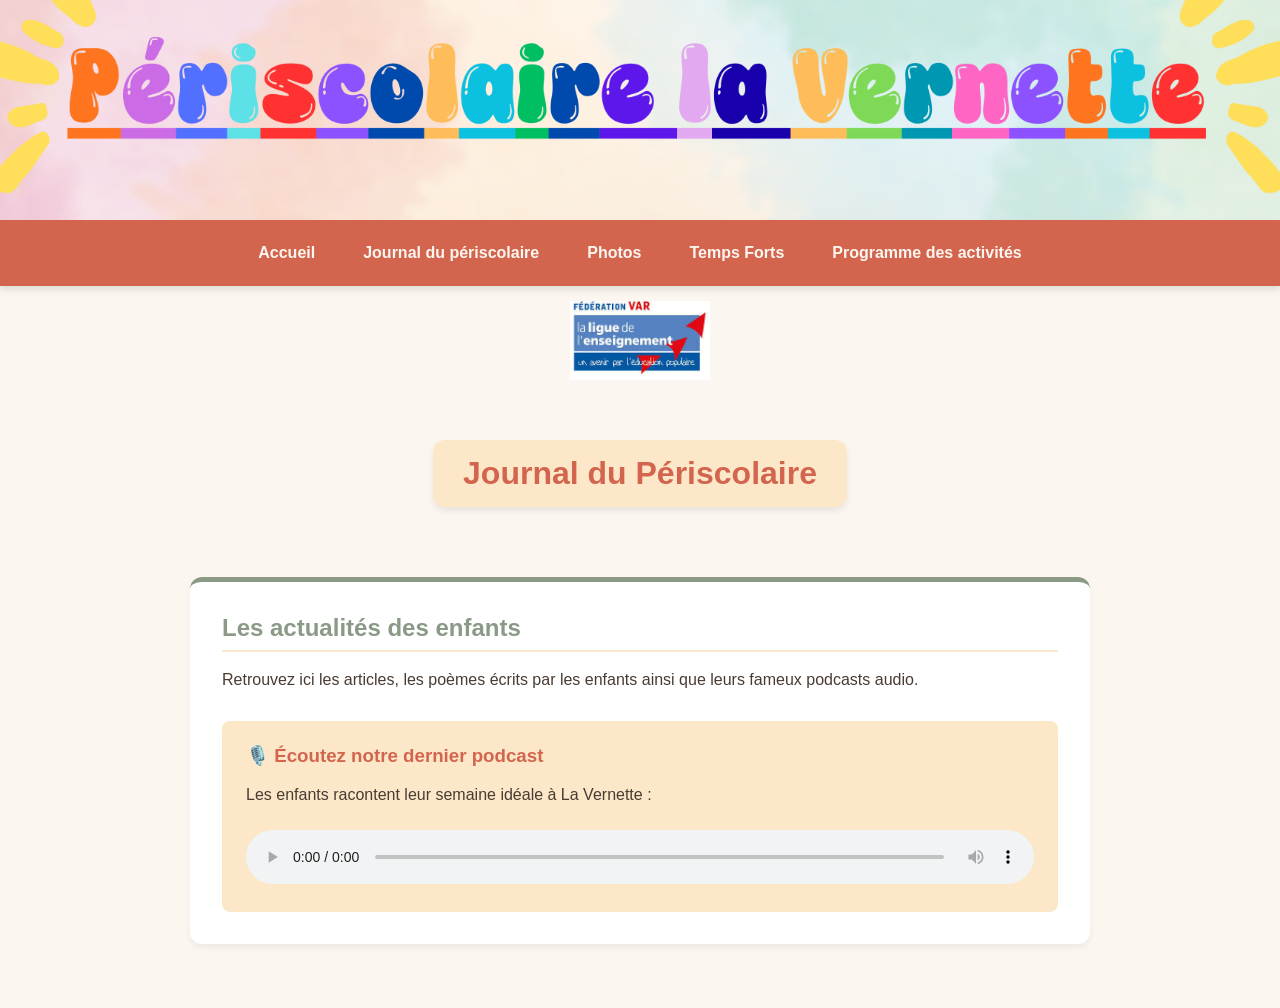
==== journal.html @ 0101d3f5 "Add files via upload" ====
<!DOCTYPE html>
<html lang="fr">
<head>
    <meta charset="UTF-8">
    <meta name="viewport" content="width=device-width, initial-scale=1.0">
    <title>Journal - Le Coin du Périscolaire | La Vernette</title>
    <link rel="stylesheet" href="style.css">
</head>
<body>

    <img src="banniere.png" alt="Périscolaire la Vernette" class="site-banner">

    <nav class="menu">
        <a href="index.html">Accueil</a>
        <a href="journal.html">Journal du périscolaire</a>
        <a href="photos.html">Photos</a>
        <a href="temps-forts.html">Temps Forts</a>
        <a href="programme.html">Programme des activités</a>
    </nav>

    <img src="logo.png" alt="Logo de la Ligue de l'Enseignement" class="logo-header">

    <header>
        <h1>Journal du Périscolaire</h1>
    </header>

    <main>
        <section>
            <h2>Les actualités des enfants</h2>
            <p>Retrouvez ici les articles, les poèmes écrits par les enfants ainsi que leurs fameux podcasts audio.</p>
            
            <div style="margin-top: 2rem; background: #FCE8C9; padding: 1.5rem; border-radius: 8px;">
                <h3 style="color: #D3654E; margin-top: 0;">🎙️ Écoutez notre dernier podcast</h3>
                <p>Les enfants racontent leur semaine idéale à La Vernette :</p>
                <audio controls style="width: 100%; margin-top: 10px;">
                    <source src="audio.mp3" type="audio/mpeg">
                    Votre navigateur ne supporte pas l'élément audio.
                </audio>
            </div>
        </section>
    </main>

</body>
</html>
---- style.css ----
/* Style général de la page */
body {
    background-color: #FBF7F0; /* Fond sable lumineux */
    font-family: Arial, sans-serif;
    margin: 0;
    padding-top: 0;
    color: #4A3B32;
}

/* Bannière principale en haut de page */
.site-banner {
    width: 100%;
    max-height: 220px;
    object-fit: cover;
    display: block;
    margin: 0;
}

/* Le logo de la Ligue repositionné proprement */
.logo-header {
    display: block;
    margin: 15px auto;
    width: 140px;
    height: auto;
}

/* Barre de menu moderne */
.menu {
    background-color: #D3654E; /* Terracotta chaud */
    display: flex;
    justify-content: center;
    flex-wrap: wrap;
    padding: 1rem;
    position: sticky;
    top: 0;
    box-shadow: 0 4px 6px rgba(0,0,0,0.1);
    z-index: 999;
}

.menu a {
    color: #FBF7F0;
    text-decoration: none;
    padding: 0.5rem 1rem;
    margin: 0 0.5rem;
    font-weight: bold;
    border-radius: 4px;
    transition: background-color 0.2s, color 0.2s;
}

.menu a:hover {
    background-color: #F2A541; /* Abricot lumineux au survol */
    color: #4A3B32;
}

/* En-tête */
header {
    text-align: center;
    padding: 1.5rem 1rem 1rem 1rem;
}

h1 {
    color: #D3654E;
    background-color: #FCE8C9;
    display: inline-block;
    padding: 15px 30px;
    border-radius: 12px;
    box-shadow: 0 4px 6px rgba(0,0,0,0.08);
}

/* Contenu et sections */
main {
    max-width: 900px;
    margin: 0 auto;
    padding: 0 1rem 2rem 1rem;
}

section {
    background: white;
    margin: 2rem 0;
    padding: 2rem;
    border-radius: 12px;
    box-shadow: 0 4px 6px rgba(0,0,0,0.05);
    border-top: 5px solid #8A9A86; /* Vert sauge doux */
}

section h2 {
    color: #8A9A86;
    border-bottom: 2px solid #FCE8C9;
    padding-bottom: 0.5rem;
    margin-top: 0;
}

/* Styles spécifiques au Coin des parents */
.parents-grid {
    display: grid;
    grid-template-columns: repeat(auto-fit, minmax(260px, 1fr));
    gap: 1.5rem;
    margin-top: 1.5rem;
}

.parents-card {
    background: #FBF7F0;
    padding: 1.5rem;
    border-radius: 8px;
    border-left: 5px solid #D3654E;
    box-shadow: 0 2px 4px rgba(0,0,0,0.04);
}

.parents-card h3 {
    color: #D3654E;
    margin-top: 0;
    font-size: 1.2rem;
}

.parents-card p, .parents-card ul {
    color: #4A3B32;
    margin-bottom: 0;
    line-height: 1.6;
}

.parents-card ul {
    padding-left: 20px;
    margin: 5px 0 0 0;
}

.parents-card a {
    color: #D3654E;
    font-weight: bold;
    text-decoration: underline;
}

.parents-card a:hover {
    color: #F2A541;
}
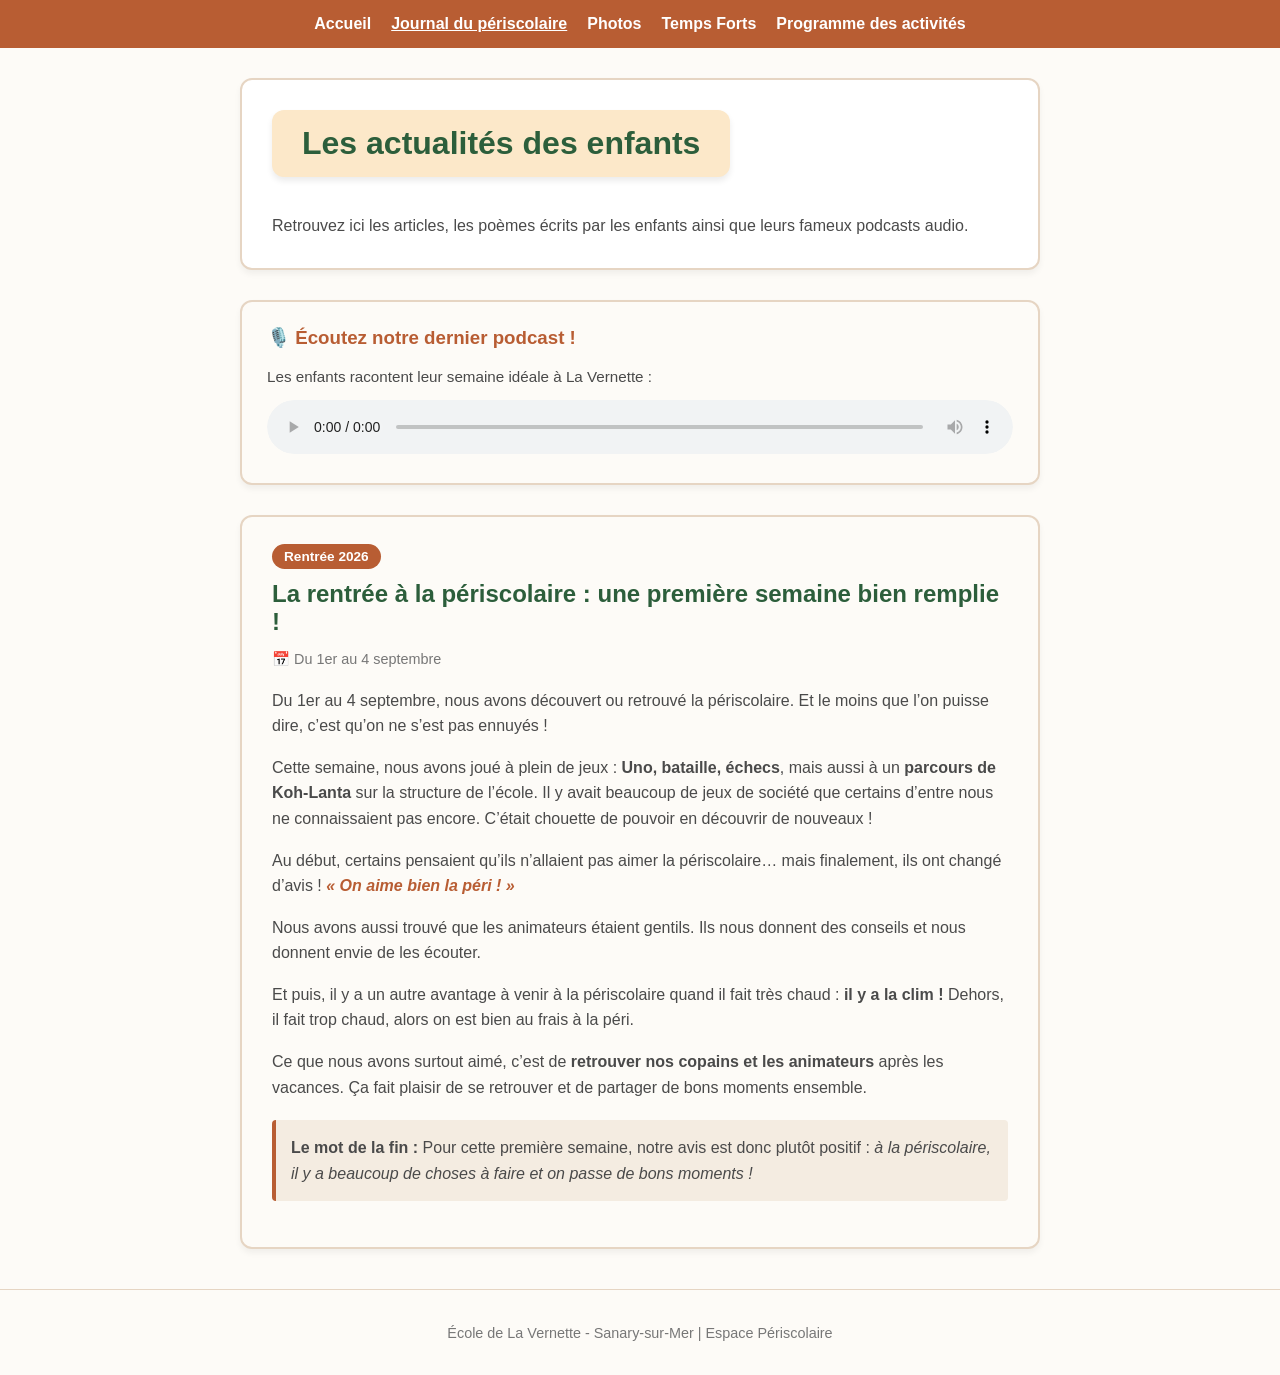
==== commit 6ff4f0c4: "Add files via upload" ====
--- a/journal.html
+++ b/journal.html
@@ -3,42 +3,80 @@
 <head>
     <meta charset="UTF-8">
     <meta name="viewport" content="width=device-width, initial-scale=1.0">
-    <title>Journal - Le Coin du Périscolaire | La Vernette</title>
+    <title>Journal du périscolaire | La Vernette</title>
     <link rel="stylesheet" href="style.css">
 </head>
-<body>
+<body style="background-color: #fdfbf7; font-family: sans-serif; margin: 0; padding: 0;">
 
-    <img src="banniere.png" alt="Périscolaire la Vernette" class="site-banner">
-
-    <nav class="menu">
-        <a href="index.html">Accueil</a>
-        <a href="journal.html">Journal du périscolaire</a>
-        <a href="photos.html">Photos</a>
-        <a href="temps-forts.html">Temps Forts</a>
-        <a href="programme.html">Programme des activités</a>
-    </nav>
-
-    <img src="logo.png" alt="Logo de la Ligue de l'Enseignement" class="logo-header">
-
-    <header>
-        <h1>Journal du Périscolaire</h1>
+    <!-- Barre de navigation -->
+    <header style="background-color: #b85d33; padding: 15px 0; text-align: center;">
+        <nav style="display: flex; justify-content: center; gap: 20px; flex-wrap: wrap;">
+            <a href="index.html" style="color: white; text-decoration: none; font-weight: bold;">Accueil</a>
+            <a href="journal.html" style="color: white; text-decoration: underline; font-weight: bold;">Journal du périscolaire</a>
+            <a href="photos.html" style="color: white; text-decoration: none; font-weight: bold;">Photos</a>
+            <a href="temps-forts.html" style="color: white; text-decoration: none; font-weight: bold;">Temps Forts</a>
+            <a href="programme.html" style="color: white; text-decoration: none; font-weight: bold;">Programme des activités</a>
+        </nav>
     </header>
 
-    <main>
-        <section>
-            <h2>Les actualités des enfants</h2>
-            <p>Retrouvez ici les articles, les poèmes écrits par les enfants ainsi que leurs fameux podcasts audio.</p>
+    <!-- Contenu principal -->
+    <main style="max-width: 800px; margin: 30px auto; padding: 0 20px;">
+        
+        <!-- En-tête de section -->
+        <div style="background-color: #ffffff; border: 2px solid #e6d5c3; padding: 30px; border-radius: 12px; margin-bottom: 30px; box-shadow: 0 4px 6px rgba(0,0,0,0.05);">
+            <h1 style="color: #2c5e3b; margin-top: 0; font-size: 2rem;">Les actualités des enfants</h1>
+            <p style="color: #4a4a4a; font-size: 1rem; line-height: 1.5; margin-bottom: 0;">
+                Retrouvez ici les articles, les poèmes écrits par les enfants ainsi que leurs fameux podcasts audio.
+            </p>
+        </div>
+
+        <!-- Bloc Podcast -->
+        <div class="podcast-card" style="background-color: #fdfbf7; border: 2px solid #e6d5c3; padding: 25px; border-radius: 12px; margin-bottom: 30px; box-shadow: 0 4px 6px rgba(0,0,0,0.05);">
+            <h3 style="color: #b85d33; margin-top: 0; display: flex; align-items: center; gap: 10px;">
+                🎙️ Écoutez notre dernier podcast !
+            </h3>
+            <p style="color: #4a4a4a; font-size: 0.95rem; margin-bottom: 15px;">
+                Les enfants racontent leur semaine idéale à La Vernette :
+            </p>
             
-            <div style="margin-top: 2rem; background: #FCE8C9; padding: 1.5rem; border-radius: 8px;">
-                <h3 style="color: #D3654E; margin-top: 0;">🎙️ Écoutez notre dernier podcast</h3>
-                <p>Les enfants racontent leur semaine idéale à La Vernette :</p>
-                <audio controls style="width: 100%; margin-top: 10px;">
-                    <source src="audio.mp3" type="audio/mpeg">
-                    Votre navigateur ne supporte pas l'élément audio.
-                </audio>
+            <!-- Lecteur audio natif -->
+            <audio controls style="width: 100%; border-radius: 30px;">
+                <source src="episode-1.mp3" type="audio/mp3">
+                Votre navigateur ne supporte pas l'élément audio.
+            </audio>
+        </div>
+
+        <!-- Article : Premier article de la rentrée -->
+        <div class="article-card" style="background-color: #fdfbf7; border: 2px solid #e6d5c3; padding: 30px; border-radius: 12px; margin-bottom: 30px; box-shadow: 0 4px 6px rgba(0,0,0,0.05);">
+            <span style="background-color: #b85d33; color: white; padding: 5px 12px; border-radius: 20px; font-size: 0.85rem; font-weight: bold;">Rentrée 2026</span>
+            <h2 style="color: #2c5e3b; margin-top: 15px; margin-bottom: 10px; font-size: 1.5rem;">La rentrée à la périscolaire : une première semaine bien remplie !</h2>
+            <p style="color: #777; font-size: 0.9rem; margin-bottom: 20px;">📅 Du 1er au 4 septembre</p>
+            
+            <div style="color: #4a4a4a; line-height: 1.6; font-size: 1rem;">
+                <p>Du 1er au 4 septembre, nous avons découvert ou retrouvé la périscolaire. Et le moins que l’on puisse dire, c’est qu’on ne s’est pas ennuyés !</p>
+                
+                <p>Cette semaine, nous avons joué à plein de jeux : <strong>Uno, bataille, échecs</strong>, mais aussi à un <strong>parcours de Koh-Lanta</strong> sur la structure de l’école. Il y avait beaucoup de jeux de société que certains d’entre nous ne connaissaient pas encore. C’était chouette de pouvoir en découvrir de nouveaux !</p>
+                
+                <p>Au début, certains pensaient qu’ils n’allaient pas aimer la périscolaire… mais finalement, ils ont changé d’avis ! <em style="color: #b85d33; font-weight: bold;">« On aime bien la péri ! »</em></p>
+                
+                <p>Nous avons aussi trouvé que les animateurs étaient gentils. Ils nous donnent des conseils et nous donnent envie de les écouter.</p>
+                
+                <p>Et puis, il y a un autre avantage à venir à la périscolaire quand il fait très chaud : <strong>il y a la clim !</strong> Dehors, il fait trop chaud, alors on est bien au frais à la péri.</p>
+                
+                <p>Ce que nous avons surtout aimé, c’est de <strong>retrouver nos copains et les animateurs</strong> après les vacances. Ça fait plaisir de se retrouver et de partager de bons moments ensemble.</p>
+                
+                <p style="background-color: #f4ece1; padding: 15px; border-left: 4px solid #b85d33; border-radius: 4px; margin-top: 20px;">
+                    <strong>Le mot de la fin :</strong> Pour cette première semaine, notre avis est donc plutôt positif : <em>à la périscolaire, il y a beaucoup de choses à faire et on passe de bons moments !</em>
+                </p>
             </div>
-        </section>
+        </div>
+
     </main>
+
+    <!-- Pied de page -->
+    <footer style="text-align: center; padding: 20px; color: #777; font-size: 0.9rem; border-top: 1px solid #e6d5c3; margin-top: 40px;">
+        <p>École de La Vernette - Sanary-sur-Mer | Espace Périscolaire</p>
+    </footer>
 
 </body>
 </html>
